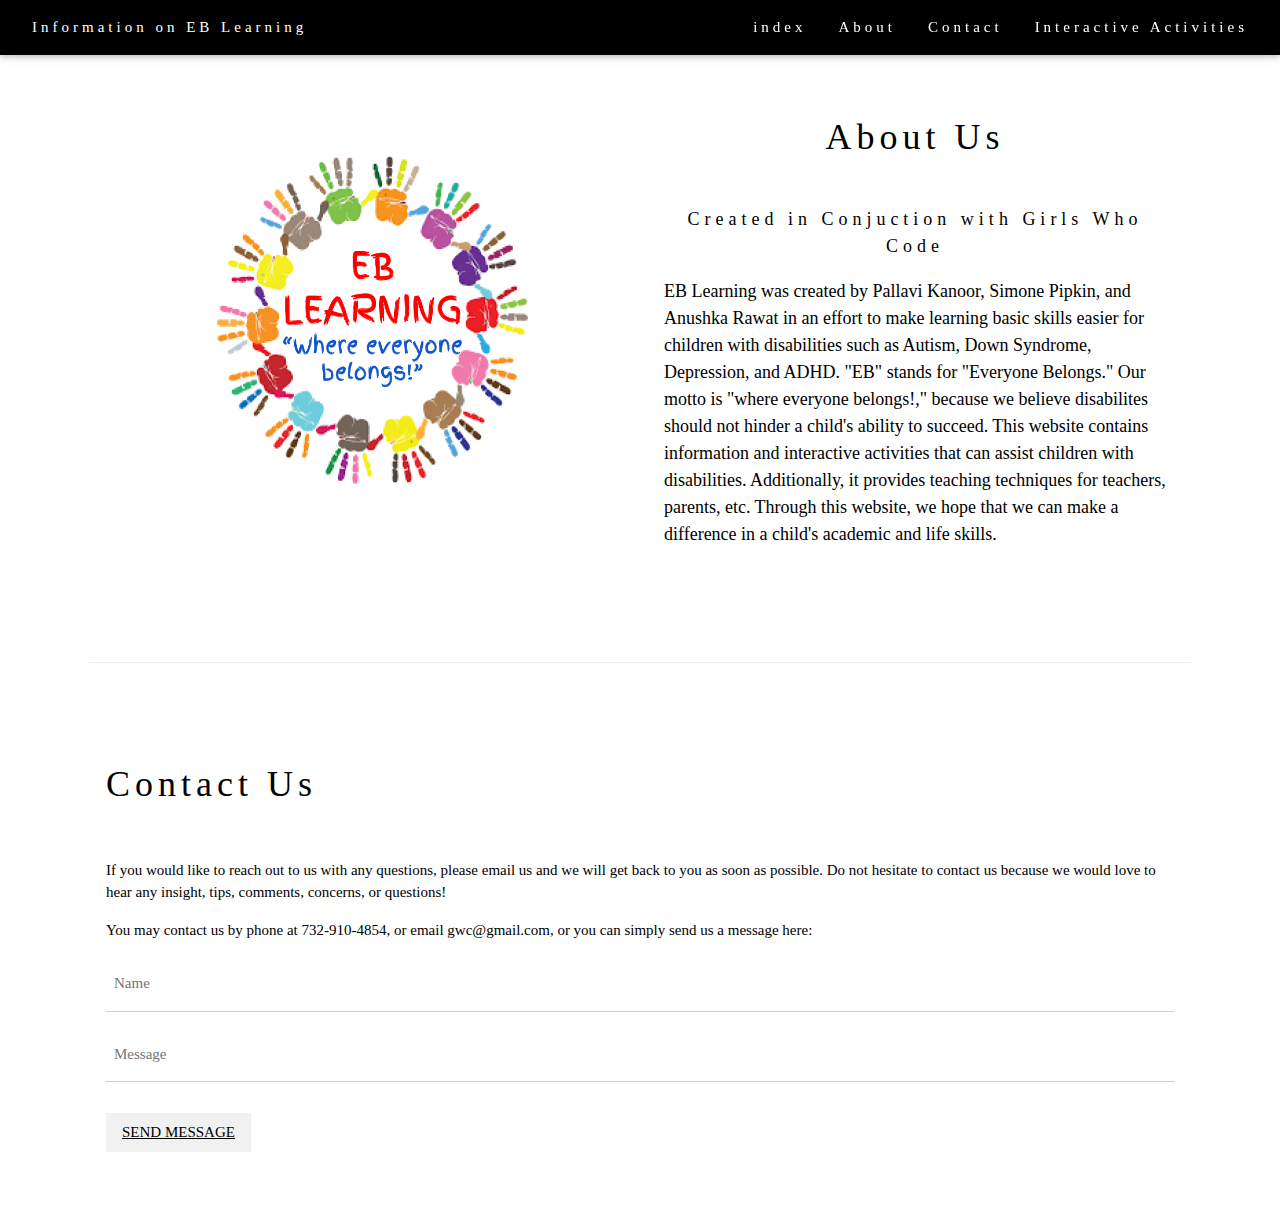
==== aboutcontact.html @ ffa137e2 "first commit" ====
<!DOCTYPE html>
<html>
<title>About Us and Contact Us</title>
<link rel="shortcut icon" href="ebnew.png">
<meta charset="UTF-8">
<meta name="viewport" content="width=device-width, initial-scale=1">
<link rel="stylesheet" href="https://www.w3schools.com/w3css/4/w3.css">
<style>

body {font-family: "Times New Roman", Georgia, Serif;}
h1,h2,h3,h4,h5,h6 {
    font-family: "Playfair Display";
    letter-spacing: 5px;
}
</style>
<body>

<div class="w3-top">
  <div class="w3-bar w3-black w3-padding w3-card-2" style="letter-spacing:4px;">
    <a href="#index" class="w3-bar-item w3-button">Information on EB Learning</a>
    <div class="w3-right w3-hide-small">
      <a href="index.html" class="w3-bar-item w3-button">index</a>
      <a href="aboutcontact.html" class="w3-bar-item w3-button">About</a>
      <a href="#contact" class="w3-bar-item w3-button">Contact</a>
      <a href="games.html" class="w3-bar-item w3-button">Interactive Activities</a>

    </div>
  </div>
</div>

<header class="w3-display-container w3-content w3-wide" style="max-width:1600px;min-width:500px" id="index">
  <img class="w3-image" src="http://unisci24.com/data_images/wlls/53/354871-unity.jp" alt="unity" width="1600" height="800">
  <div class="w3-display-bottomleft w3-padding-large w3-opacity">
    <h1 class="w3-xxlarge">About Us</h1>
  </div>
</header>

<div class="w3-content" style="max-width:1100px">

  <div class="w3-row w3-padding-64" id="about">
    <div class="w3-col m6 w3-padding-large w3-hide-small">
     <img src="eblearningnew.png"  alt="unity" width="500px" height="400px" float: "left";>
    </div>

    <div class="w3-col m6 w3-padding-large">
      <h1 class="w3-center">About Us</h1><br>
      <h5 class="w3-center">Created in Conjuction with Girls Who Code</h5>
      <p class="w3-large">EB Learning was created by Pallavi Kanoor, Simone Pipkin, and Anushka Rawat in an effort to make learning  basic skills easier for children with disabilities such as Autism, Down Syndrome, Depression, and ADHD. "EB" stands for "Everyone  Belongs." Our motto is "where everyone belongs!," because we believe disabilites should not hinder a child's ability to succeed. This website contains information and interactive activities that can assist children with  disabilities. Additionally, it provides teaching techniques for teachers, parents, etc. Through this website, we hope that we can make a difference in a child's academic and life skills.<span class="w3-tag w3-light-grey"></p>
    </div>
  </div>
  <hr>

  <div class="w3-container w3-padding-64" id="contact">
    <h1>Contact Us</h1><br>
    <p>If you would like to reach out to us with any questions, please email us and we will get back to you as soon as possible. Do not hesitate to contact us because we would love to hear any insight, tips, comments, concerns, or questions!</p>
    <p>You may contact us by phone at 732-910-4854, or email gwc@gmail.com, or you can simply send us a message here:</p>
    <form action="/action_page.php" target="_blank">
      <p><input class="w3-input w3-padding-16" type="text" placeholder="Name" required name="Name"></p>
      <p><input class="w3-input w3-padding-16" type="text" placeholder="Message" required name="Message"></p>
    <button class="w3-button w3-light-grey w3-section" type="submit"><a href="answer.html">SEND MESSAGE</a></button>
    </form>
  </div>

</div>
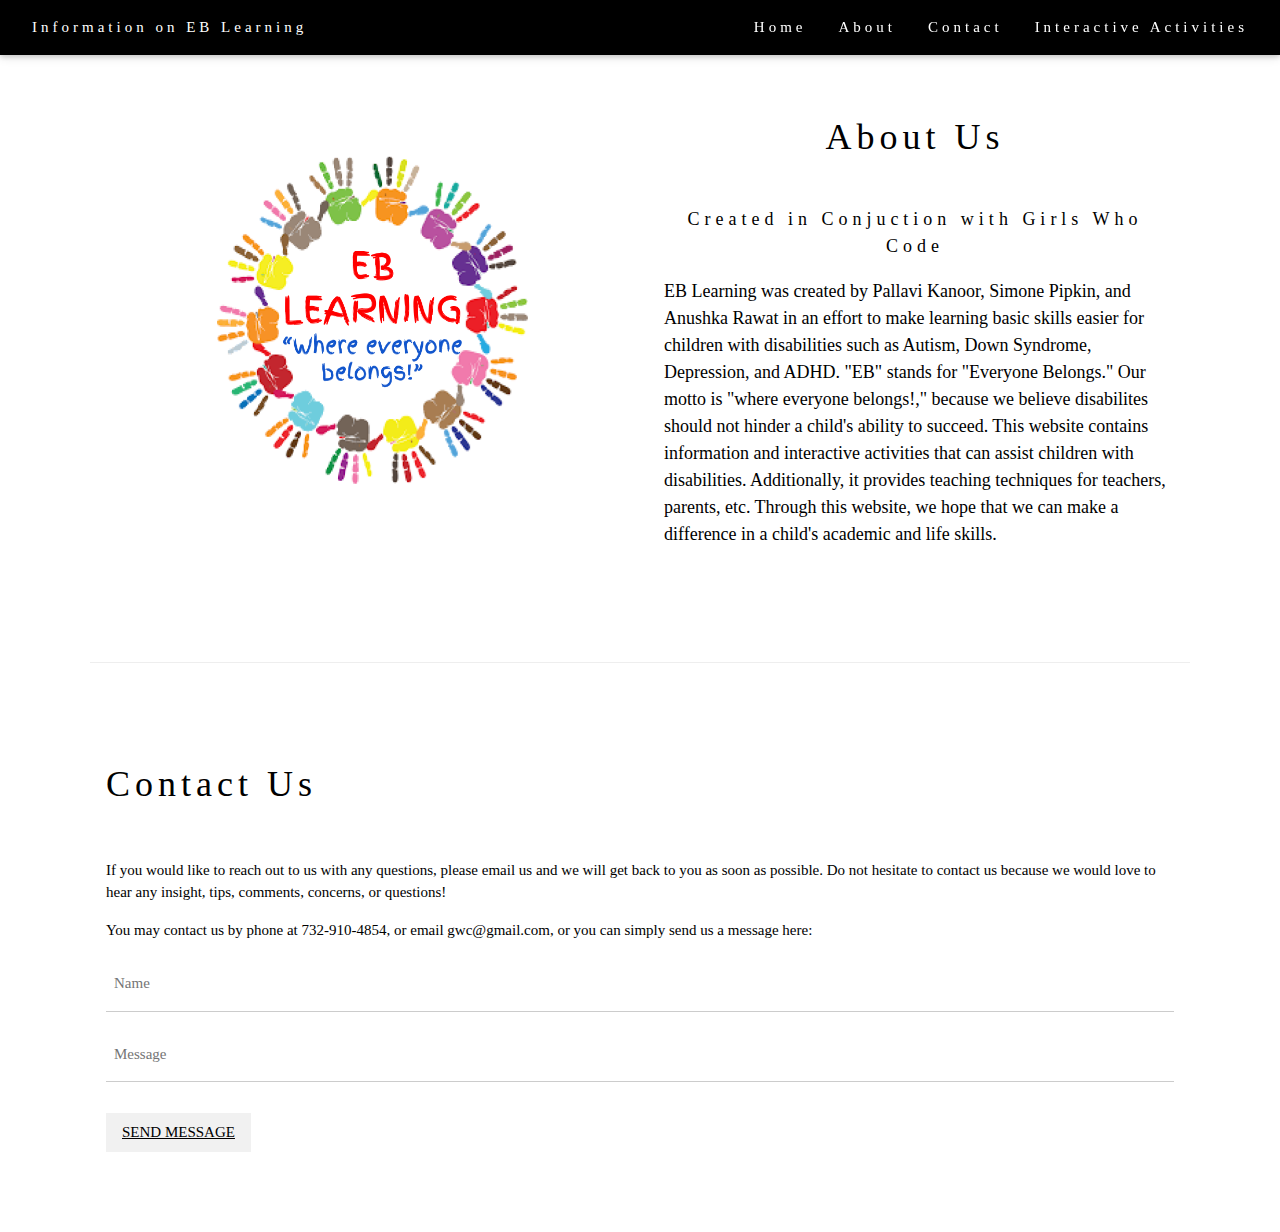
==== commit 9dba7f5a: "first commit" ====
--- a/aboutcontact.html
+++ b/aboutcontact.html
@@ -19,7 +19,7 @@
   <div class="w3-bar w3-black w3-padding w3-card-2" style="letter-spacing:4px;">
     <a href="#index" class="w3-bar-item w3-button">Information on EB Learning</a>
     <div class="w3-right w3-hide-small">
-      <a href="index.html" class="w3-bar-item w3-button">index</a>
+      <a href="index.html" class="w3-bar-item w3-button">Home</a>
       <a href="aboutcontact.html" class="w3-bar-item w3-button">About</a>
       <a href="#contact" class="w3-bar-item w3-button">Contact</a>
       <a href="games.html" class="w3-bar-item w3-button">Interactive Activities</a>
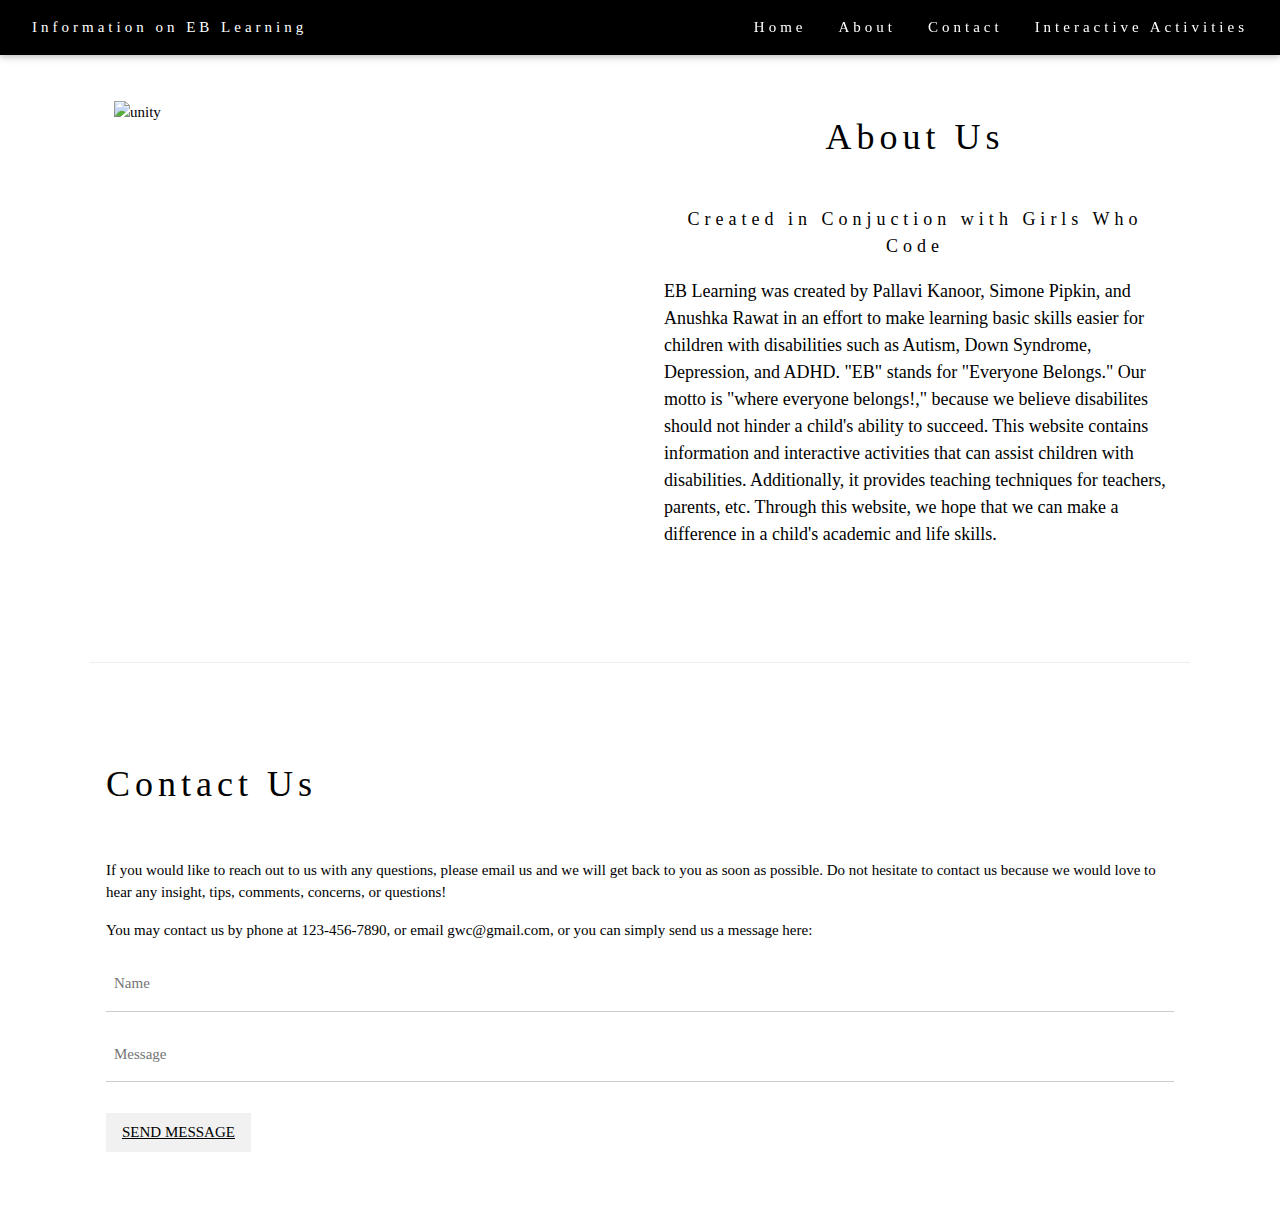
==== commit e4a84d27: "UPDATED" ====
--- a/aboutcontact.html
+++ b/aboutcontact.html
@@ -53,7 +53,7 @@
   <div class="w3-container w3-padding-64" id="contact">
     <h1>Contact Us</h1><br>
     <p>If you would like to reach out to us with any questions, please email us and we will get back to you as soon as possible. Do not hesitate to contact us because we would love to hear any insight, tips, comments, concerns, or questions!</p>
-    <p>You may contact us by phone at 732-910-4854, or email gwc@gmail.com, or you can simply send us a message here:</p>
+    <p>You may contact us by phone at 123-456-7890, or email gwc@gmail.com, or you can simply send us a message here:</p>
     <form action="/action_page.php" target="_blank">
       <p><input class="w3-input w3-padding-16" type="text" placeholder="Name" required name="Name"></p>
       <p><input class="w3-input w3-padding-16" type="text" placeholder="Message" required name="Message"></p>
